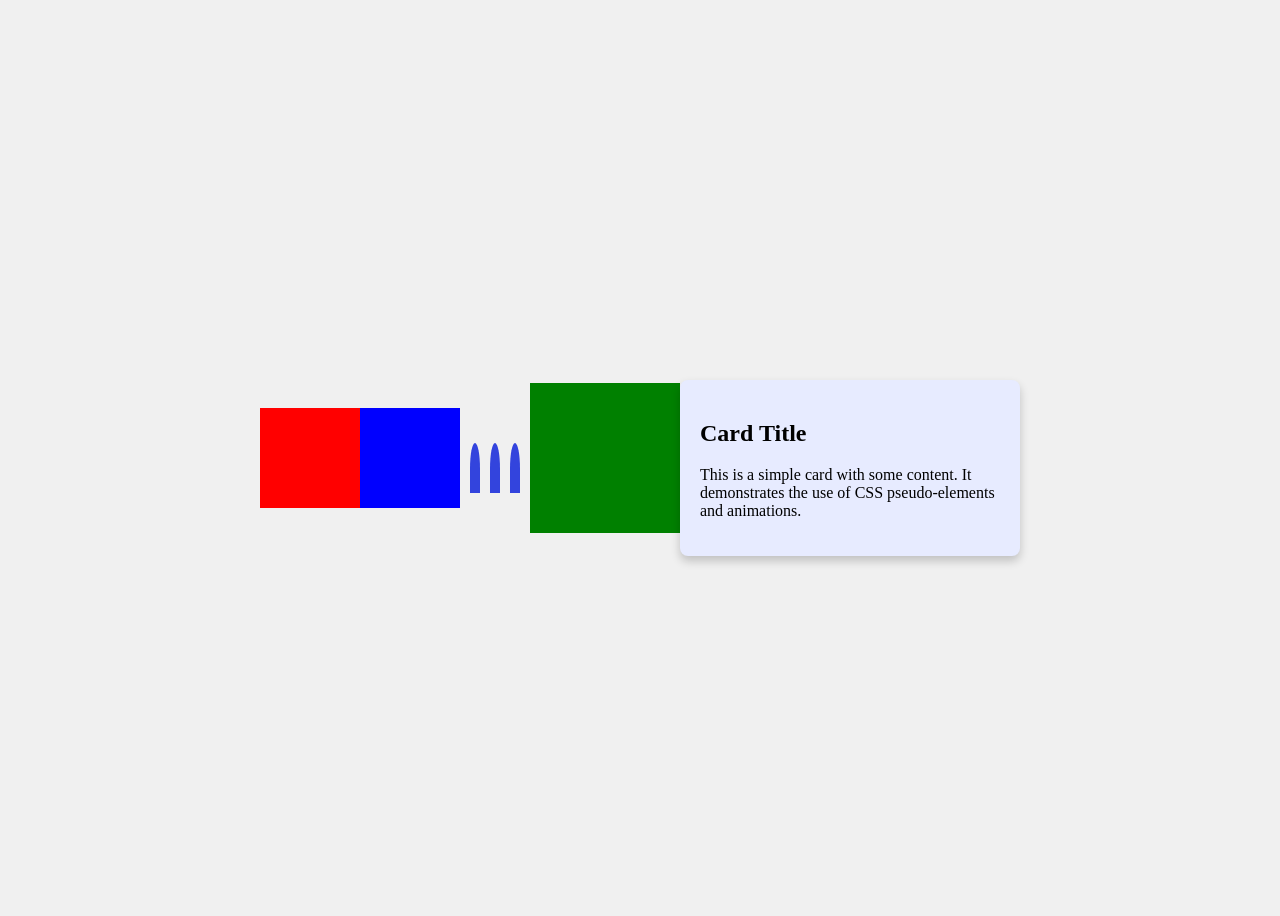
==== animation-demo.html @ 0fa4df4b "transformed a square shape into a circle" ====
<!DOCTYPE html>
<html lang="en">
<head>
    <meta charset="UTF-8">
    <meta name="viewport" content="width=device-width, initial-scale=1.0">
    <title>Animation Demo</title>
    <style>
        .box {
            width: 100px;
            height: 100px;
            background-color: red;
            position: relative;
            animation: move 2s infinite alternate;
        }
        .box1 {
            background-color: blue;
            animation: move 2s infinite alternate;
            animation-delay: 2s;
        }

        .loader{
            display: flex;
            gap: 10px;
            margin-top: 20px;
            /* border: 2px dotted #34d;     */
            padding: 10px;
            justify-content: center;
            align-items: center;
            min-height: 200px;
            /* box-shadow: 0 5px 10px #0003; */
        }

        .bar {
            width: 10px;
            height: 50px;
            position: relative;
            background-color: #34d;
            border-radius: 50% 50% 0px 0px;
        }
        .bar-1 {
            animation: bounce 1s infinite;
        }
        .bar-2 {
            animation: bounce 1s infinite;
            animation-delay: 0.2s;
        }
        .bar-3 {
            animation: bounce 1s infinite;
            animation-delay: 0.4s;
        }

        .card {
            width: 300px;
            padding: 20px;
            background-color: #e7ebff;
            border-radius: 8px;
            box-shadow: 0 5px 10px #0003;
            margin-top: 20px;
            transition: all 0.3s ease;
        }

        .card:hover {
            /* transform: rotate(5deg); */
            filter: blur(2px);
        }
        body {
        display: flex;
        justify-content: center;
        align-items: center;
        height: 100vh;
        background-color: #f0f0f0;
  }

       .shape {
       width: 150px;
       height: 150px;
       background-color: green;
        animation: morphShape 3s infinite ease-in-out;
  }
      
        

        @keyframes move {
            0% { left: 0; }
            100% { left: 200px; }
        }

        @keyframes move-spin {
            0% { left: 0; transform: rotate(0deg); border-radius: 0; }
            50% {transform: rotate(180deg); border-radius: 50%; }
            75% { left: 100px; transform: rotate(360deg); border-radius: 25%; }
            100% { left: 200px; transform: rotate(0deg); border-radius: 0; }
        }

        @keyframes bounce {
            0% { top: 0; }
            50% { top: 50px; }
            100% { top: 0; }
        }
         
         @keyframes morphShape {
            0% {border-radius: 0%; transform: rotate(0deg);}
            50% {border-radius: 50%; transform: rotate(180deg);}
            100% {border-radius: 0%; transform: rotate(360deg);}
        }
    </style>
</head>
<body>
    <div class="box"></div>
    <div class="box box1"></div>

    <div class="loader">
        <div class="bar bar-1"></div>
        <div class="bar bar-2"></div>
        <div class="bar bar-3"></div>
    </div>

    <!-- Assignment: Create a CSS animation that transforms a shape (e.g., a square to a circle) and apply it to the .shape element. -->

    <div class="shape"></div>

    <div class="card">
            <h2>Card Title</h2>
            <p>This is a simple card with some content. It demonstrates the use of CSS pseudo-elements and animations.</p>
    </div>
</body>
</html>
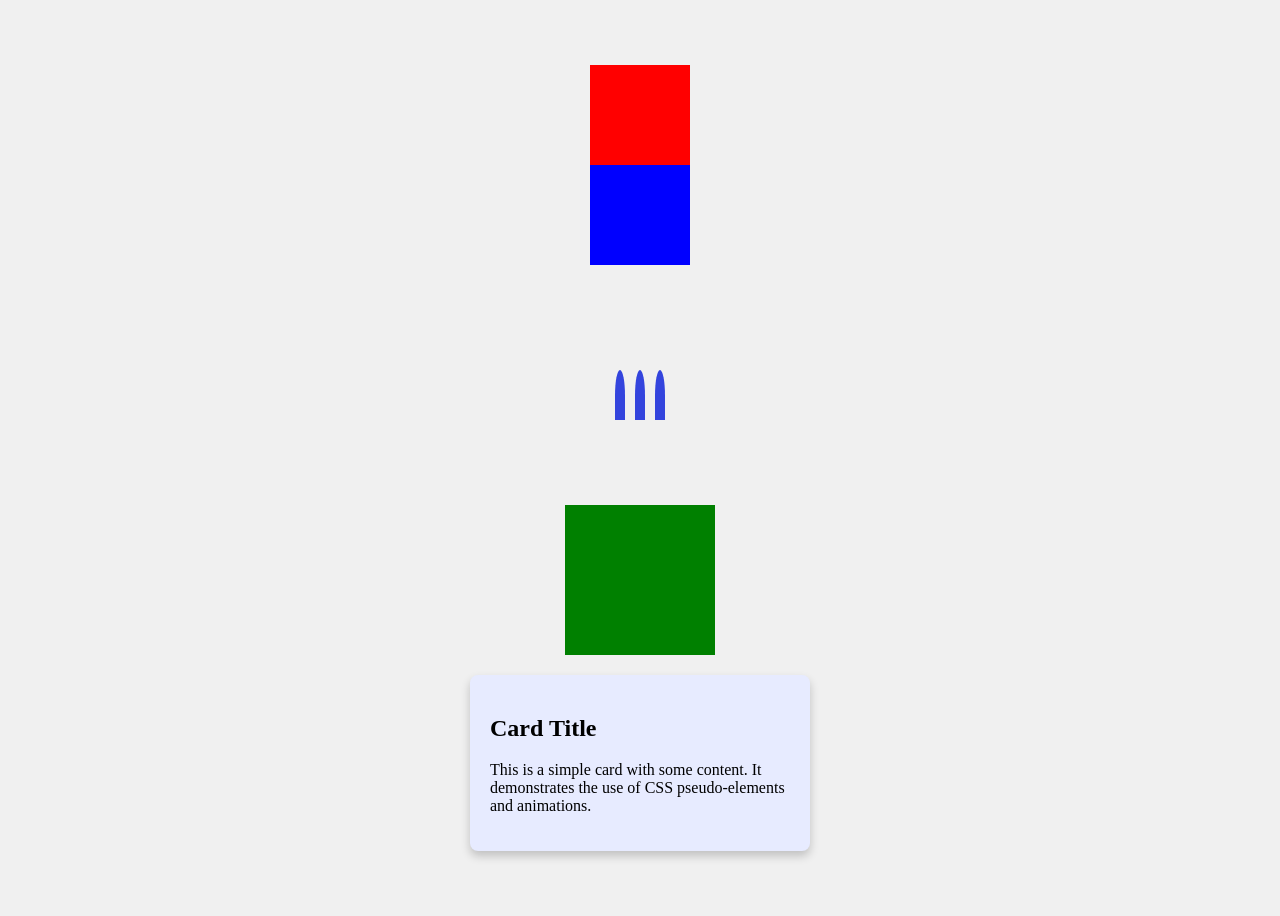
==== commit 59e7ad36: "modified the transformation of a square to a circle" ====
--- a/animation-demo.html
+++ b/animation-demo.html
@@ -65,6 +65,7 @@
         }
         body {
         display: flex;
+        flex-direction: column;
         justify-content: center;
         align-items: center;
         height: 100vh;
@@ -101,7 +102,7 @@
          @keyframes morphShape {
             0% {border-radius: 0%; transform: rotate(0deg);}
             50% {border-radius: 50%; transform: rotate(180deg);}
-            100% {border-radius: 0%; transform: rotate(360deg);}
+            100% {border-radius: 100%; transform: rotate(360deg);}
         }
     </style>
 </head>
@@ -117,7 +118,11 @@
 
     <!-- Assignment: Create a CSS animation that transforms a shape (e.g., a square to a circle) and apply it to the .shape element. -->
 
-    <div class="shape"></div>
+    
+      <div>
+        <div class="shape"></div>
+      </div>
+
 
     <div class="card">
             <h2>Card Title</h2>
